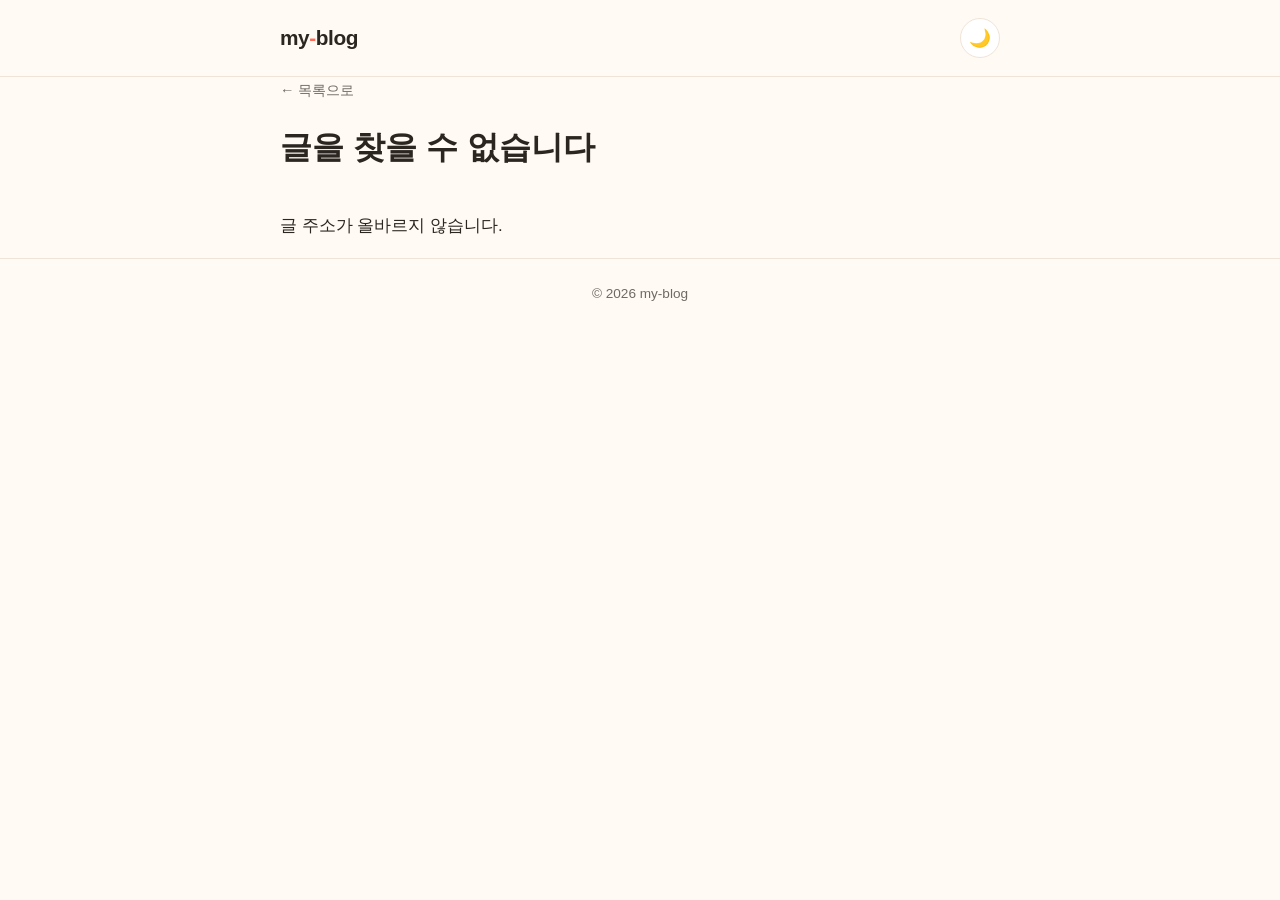
==== post.html @ 606b5c34 "Initial commit: static markdown blog Vanilla HTML/CSS/JS blog with client-side markdown rendering, t" ====
<!DOCTYPE html>
<html lang="ko">
<head>
  <meta charset="UTF-8" />
  <meta name="viewport" content="width=device-width, initial-scale=1.0" />
  <title>my-blog</title>
  <link rel="stylesheet" href="css/style.css" />
  <link rel="stylesheet" id="hljs-theme-light" href="vendor/hljs-light.min.css" />
  <link rel="stylesheet" id="hljs-theme-dark" href="vendor/hljs-dark.min.css" />
</head>
<body>
  <header class="site-header">
    <div class="container">
      <a class="site-title" href="index.html">my<span class="dot">-</span>blog</a>
      <button id="theme-toggle" class="theme-toggle" type="button" aria-label="테마 전환">🌙</button>
    </div>
  </header>

  <main class="container">
    <a class="back-link" href="index.html">← 목록으로</a>

    <article>
      <header class="post-header">
        <h1 id="post-title" class="post-card-title">불러오는 중...</h1>
        <div id="post-meta" class="post-meta"></div>
        <div id="post-tags" class="post-tags"></div>
      </header>
      <div id="post-content" class="post-content"></div>
    </article>
  </main>

  <footer class="site-footer">
    <div class="container">© 2026 my-blog</div>
  </footer>

  <script src="vendor/marked.min.js"></script>
  <script src="vendor/highlight.min.js"></script>
  <script src="js/theme.js"></script>
  <script src="js/render.js"></script>
  <script src="js/post.js"></script>
</body>
</html>
---- css/style.css ----
/* ===== Theme tokens ===== */
:root {
  --bg: #fffaf4;
  --surface: #ffffff;
  --surface-hover: #fff3ea;
  --text: #2b2620;
  --text-muted: #6f6a63;
  --border: #f0e4d8;
  --accent: #ff6b57;
  --accent-2: #12b8a6;
  --accent-contrast: #ffffff;
  --shadow: 0 6px 20px rgba(43, 38, 32, 0.08);
  --radius: 14px;
  --code-bg: #f6f1ea;
  --tag-bg: #ffe8df;
  --tag-text: #c73f2b;
}

@media (prefers-color-scheme: dark) {
  :root {
    --bg: #15171c;
    --surface: #1d2027;
    --surface-hover: #262a33;
    --text: #eee9e2;
    --text-muted: #a19c93;
    --border: #2c303a;
    --accent: #ff8a75;
    --accent-2: #35d6c2;
    --accent-contrast: #15171c;
    --shadow: 0 6px 24px rgba(0, 0, 0, 0.4);
    --code-bg: #12141a;
    --tag-bg: #3a2620;
    --tag-text: #ffb199;
  }
}

/* Manual toggle wins over system preference */
:root[data-theme="light"] {
  --bg: #fffaf4;
  --surface: #ffffff;
  --surface-hover: #fff3ea;
  --text: #2b2620;
  --text-muted: #6f6a63;
  --border: #f0e4d8;
  --accent: #ff6b57;
  --accent-2: #12b8a6;
  --accent-contrast: #ffffff;
  --shadow: 0 6px 20px rgba(43, 38, 32, 0.08);
  --code-bg: #f6f1ea;
  --tag-bg: #ffe8df;
  --tag-text: #c73f2b;
}

:root[data-theme="dark"] {
  --bg: #15171c;
  --surface: #1d2027;
  --surface-hover: #262a33;
  --text: #eee9e2;
  --text-muted: #a19c93;
  --border: #2c303a;
  --accent: #ff8a75;
  --accent-2: #35d6c2;
  --accent-contrast: #15171c;
  --shadow: 0 6px 24px rgba(0, 0, 0, 0.4);
  --code-bg: #12141a;
  --tag-bg: #3a2620;
  --tag-text: #ffb199;
}

/* ===== Reset ===== */
* {
  box-sizing: border-box;
}

html {
  color-scheme: light dark;
}

body {
  margin: 0;
  background: var(--bg);
  color: var(--text);
  font-family: -apple-system, BlinkMacSystemFont, "Segoe UI", Roboto,
    "Apple SD Gothic Neo", "Noto Sans KR", "Malgun Gothic", sans-serif;
  line-height: 1.65;
  -webkit-font-smoothing: antialiased;
  transition: background-color 0.2s ease, color 0.2s ease;
}

a {
  color: var(--accent);
  text-decoration: none;
}

a:hover {
  text-decoration: underline;
}

img {
  max-width: 100%;
  border-radius: var(--radius);
}

/* ===== Layout ===== */
.container {
  max-width: 760px;
  margin: 0 auto;
  padding: 0 20px;
}

.site-header {
  border-bottom: 1px solid var(--border);
  padding: 18px 0;
  position: sticky;
  top: 0;
  background: var(--bg);
  z-index: 10;
}

.site-header .container {
  display: flex;
  align-items: center;
  justify-content: space-between;
  gap: 12px;
}

.site-title {
  font-size: 1.3rem;
  font-weight: 800;
  color: var(--text);
  letter-spacing: -0.02em;
}

.site-title:hover {
  text-decoration: none;
  opacity: 0.85;
}

.site-title .dot {
  color: var(--accent);
}

.theme-toggle {
  border: 1px solid var(--border);
  background: var(--surface);
  color: var(--text);
  border-radius: 999px;
  width: 40px;
  height: 40px;
  font-size: 1.1rem;
  cursor: pointer;
  display: flex;
  align-items: center;
  justify-content: center;
  flex-shrink: 0;
  transition: background-color 0.15s ease, transform 0.15s ease;
}

.theme-toggle:hover {
  background: var(--surface-hover);
  transform: translateY(-1px);
}

main {
  padding: 32px 0 64px;
}

.page-title {
  font-size: 2rem;
  margin: 8px 0 6px;
  letter-spacing: -0.02em;
}

.page-subtitle {
  color: var(--text-muted);
  margin: 0 0 28px;
}

/* ===== Controls (search + tags) ===== */
.controls {
  display: flex;
  flex-direction: column;
  gap: 14px;
  margin-bottom: 30px;
}

.search-input {
  width: 100%;
  padding: 12px 16px;
  border-radius: var(--radius);
  border: 1px solid var(--border);
  background: var(--surface);
  color: var(--text);
  font-size: 1rem;
}

.search-input:focus {
  outline: 2px solid var(--accent);
  outline-offset: 1px;
}

.tag-filters {
  display: flex;
  flex-wrap: wrap;
  gap: 8px;
}

.tag-pill {
  border: 1px solid var(--border);
  background: var(--surface);
  color: var(--text-muted);
  border-radius: 999px;
  padding: 6px 14px;
  font-size: 0.85rem;
  cursor: pointer;
  transition: all 0.15s ease;
}

.tag-pill:hover {
  background: var(--surface-hover);
}

.tag-pill.active {
  background: var(--accent);
  border-color: var(--accent);
  color: var(--accent-contrast);
  font-weight: 600;
}

/* ===== Post list ===== */
.post-list {
  display: flex;
  flex-direction: column;
  gap: 16px;
  list-style: none;
  margin: 0;
  padding: 0;
}

.post-card {
  background: var(--surface);
  border: 1px solid var(--border);
  border-radius: var(--radius);
  padding: 20px 22px;
  box-shadow: var(--shadow);
  transition: transform 0.15s ease, border-color 0.15s ease;
}

.post-card:hover {
  transform: translateY(-2px);
  border-color: var(--accent);
}

.post-card a.post-card-link {
  color: var(--text);
  text-decoration: none;
}

.post-card-title {
  font-size: 1.25rem;
  font-weight: 700;
  margin: 0 0 6px;
}

.post-meta {
  color: var(--text-muted);
  font-size: 0.85rem;
  margin-bottom: 10px;
}

.post-excerpt {
  color: var(--text-muted);
  margin: 0 0 12px;
}

.post-tags {
  display: flex;
  flex-wrap: wrap;
  gap: 6px;
}

.tag-badge {
  background: var(--tag-bg);
  color: var(--tag-text);
  border-radius: 999px;
  padding: 3px 10px;
  font-size: 0.75rem;
  font-weight: 600;
}

.empty-state {
  color: var(--text-muted);
  text-align: center;
  padding: 40px 0;
}

/* ===== Single post ===== */
.post-header {
  margin-bottom: 28px;
}

.back-link {
  display: inline-block;
  margin-bottom: 18px;
  font-size: 0.9rem;
  color: var(--text-muted);
}

.post-header .post-card-title {
  font-size: 2rem;
  margin-bottom: 10px;
}

.post-content {
  font-size: 1.05rem;
}

.post-content h1,
.post-content h2,
.post-content h3 {
  letter-spacing: -0.01em;
  margin-top: 2em;
}

.post-content p {
  margin: 1.1em 0;
}

.post-content blockquote {
  margin: 1.4em 0;
  padding: 4px 20px;
  border-left: 4px solid var(--accent-2);
  background: var(--surface);
  border-radius: 0 var(--radius) var(--radius) 0;
  color: var(--text-muted);
}

.post-content code {
  background: var(--code-bg);
  padding: 2px 6px;
  border-radius: 6px;
  font-size: 0.9em;
}

.post-content pre {
  background: var(--code-bg);
  border-radius: var(--radius);
  padding: 16px;
  overflow-x: auto;
  border: 1px solid var(--border);
}

.post-content pre code {
  background: none;
  padding: 0;
}

.post-content ul,
.post-content ol {
  padding-left: 1.4em;
}

.post-content hr {
  border: none;
  border-top: 1px solid var(--border);
  margin: 2.5em 0;
}

/* ===== Footer ===== */
.site-footer {
  border-top: 1px solid var(--border);
  color: var(--text-muted);
  font-size: 0.85rem;
  text-align: center;
  padding: 24px 0;
}

/* ===== Responsive ===== */
@media (min-width: 640px) {
  .controls {
    flex-direction: row;
    align-items: center;
  }

  .search-input {
    max-width: 280px;
  }
}

@media (max-width: 480px) {
  .page-title {
    font-size: 1.6rem;
  }

  .post-header .post-card-title {
    font-size: 1.5rem;
  }

  .post-card {
    padding: 16px;
  }
}
---- vendor/hljs-light.min.css ----
pre code.hljs{display:block;overflow-x:auto;padding:1em}code.hljs{padding:3px 5px}/*!
  Theme: GitHub
  Description: Light theme as seen on github.com
  Author: github.com
  Maintainer: @Hirse
  Updated: 2021-05-15

  Outdated base version: https://github.com/primer/github-syntax-light
  Current colors taken from GitHub's CSS
*/.hljs{color:#24292e;background:#fff}.hljs-doctag,.hljs-keyword,.hljs-meta .hljs-keyword,.hljs-template-tag,.hljs-template-variable,.hljs-type,.hljs-variable.language_{color:#d73a49}.hljs-title,.hljs-title.class_,.hljs-title.class_.inherited__,.hljs-title.function_{color:#6f42c1}.hljs-attr,.hljs-attribute,.hljs-literal,.hljs-meta,.hljs-number,.hljs-operator,.hljs-selector-attr,.hljs-selector-class,.hljs-selector-id,.hljs-variable{color:#005cc5}.hljs-meta .hljs-string,.hljs-regexp,.hljs-string{color:#032f62}.hljs-built_in,.hljs-symbol{color:#e36209}.hljs-code,.hljs-comment,.hljs-formula{color:#6a737d}.hljs-name,.hljs-quote,.hljs-selector-pseudo,.hljs-selector-tag{color:#22863a}.hljs-subst{color:#24292e}.hljs-section{color:#005cc5;font-weight:700}.hljs-bullet{color:#735c0f}.hljs-emphasis{color:#24292e;font-style:italic}.hljs-strong{color:#24292e;font-weight:700}.hljs-addition{color:#22863a;background-color:#f0fff4}.hljs-deletion{color:#b31d28;background-color:#ffeef0}
---- vendor/hljs-dark.min.css ----
pre code.hljs{display:block;overflow-x:auto;padding:1em}code.hljs{padding:3px 5px}/*!
  Theme: GitHub Dark
  Description: Dark theme as seen on github.com
  Author: github.com
  Maintainer: @Hirse
  Updated: 2021-05-15

  Outdated base version: https://github.com/primer/github-syntax-dark
  Current colors taken from GitHub's CSS
*/.hljs{color:#c9d1d9;background:#0d1117}.hljs-doctag,.hljs-keyword,.hljs-meta .hljs-keyword,.hljs-template-tag,.hljs-template-variable,.hljs-type,.hljs-variable.language_{color:#ff7b72}.hljs-title,.hljs-title.class_,.hljs-title.class_.inherited__,.hljs-title.function_{color:#d2a8ff}.hljs-attr,.hljs-attribute,.hljs-literal,.hljs-meta,.hljs-number,.hljs-operator,.hljs-selector-attr,.hljs-selector-class,.hljs-selector-id,.hljs-variable{color:#79c0ff}.hljs-meta .hljs-string,.hljs-regexp,.hljs-string{color:#a5d6ff}.hljs-built_in,.hljs-symbol{color:#ffa657}.hljs-code,.hljs-comment,.hljs-formula{color:#8b949e}.hljs-name,.hljs-quote,.hljs-selector-pseudo,.hljs-selector-tag{color:#7ee787}.hljs-subst{color:#c9d1d9}.hljs-section{color:#1f6feb;font-weight:700}.hljs-bullet{color:#f2cc60}.hljs-emphasis{color:#c9d1d9;font-style:italic}.hljs-strong{color:#c9d1d9;font-weight:700}.hljs-addition{color:#aff5b4;background-color:#033a16}.hljs-deletion{color:#ffdcd7;background-color:#67060c}
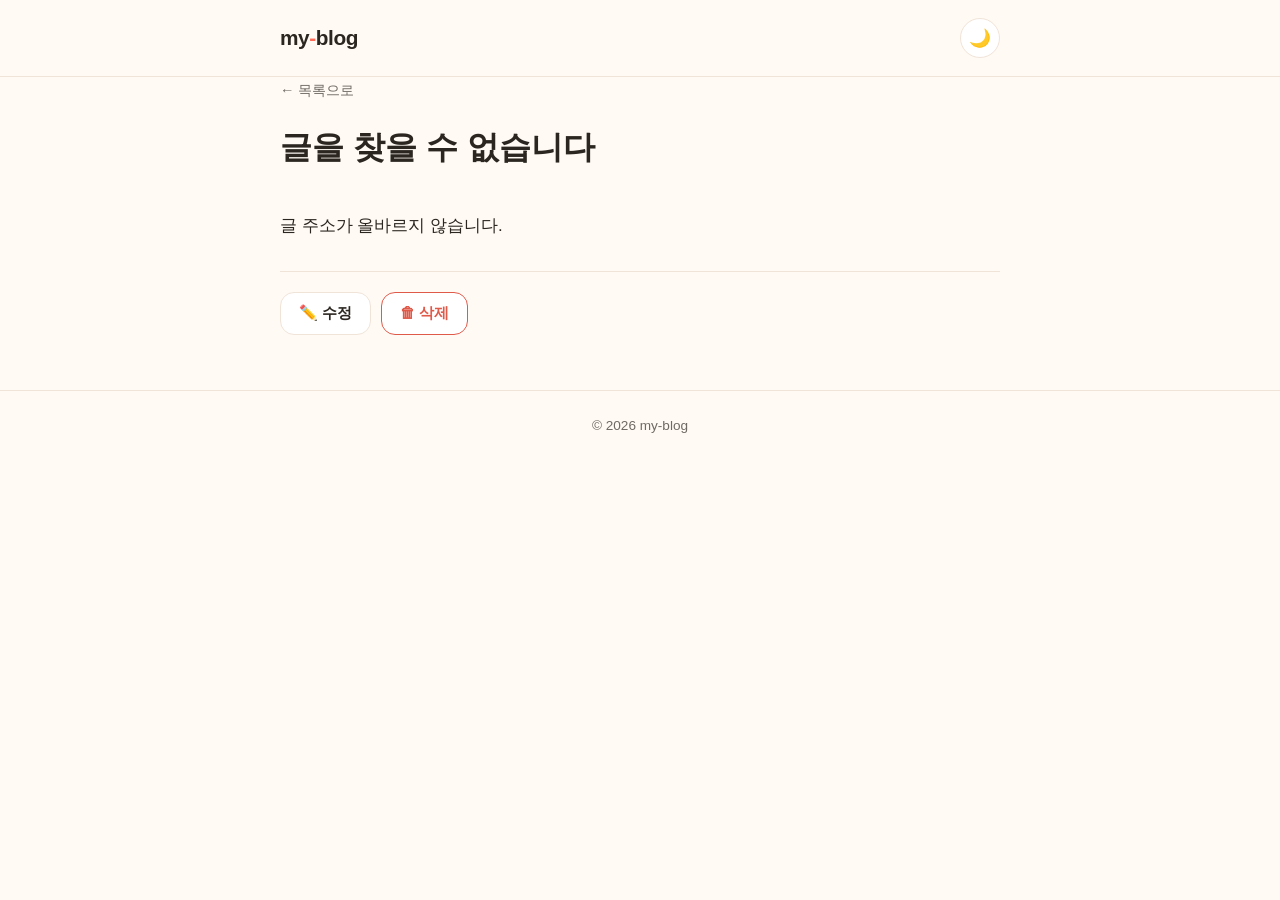
==== commit 66e10ae4: "Add browser-based post editor (create/edit/delete via GitHub API) Since the site has no backend, wri" ====
--- a/post.html
+++ b/post.html
@@ -26,6 +26,11 @@
         <div id="post-tags" class="post-tags"></div>
       </header>
       <div id="post-content" class="post-content"></div>
+      <div class="post-actions">
+        <button id="edit-btn" type="button" class="btn btn-secondary">✏️ 수정</button>
+        <button id="delete-btn" type="button" class="btn btn-danger">🗑 삭제</button>
+      </div>
+      <p id="action-status" class="form-status"></p>
     </article>
   </main>
 
@@ -36,6 +41,7 @@
   <script src="vendor/marked.min.js"></script>
   <script src="vendor/highlight.min.js"></script>
   <script src="js/theme.js"></script>
+  <script src="js/github-api.js"></script>
   <script src="js/render.js"></script>
   <script src="js/post.js"></script>
 </body>
--- a/css/style.css
+++ b/css/style.css
@@ -375,6 +375,154 @@
   padding: 24px 0;
 }
 
+/* ===== Buttons ===== */
+.btn {
+  display: inline-flex;
+  align-items: center;
+  gap: 6px;
+  border: 1px solid var(--border);
+  border-radius: var(--radius);
+  padding: 10px 18px;
+  font-size: 0.95rem;
+  font-weight: 600;
+  cursor: pointer;
+  text-decoration: none;
+  transition: transform 0.15s ease, opacity 0.15s ease;
+}
+
+.btn:hover {
+  text-decoration: none;
+  transform: translateY(-1px);
+}
+
+.btn:disabled {
+  cursor: not-allowed;
+  opacity: 0.6;
+  transform: none;
+}
+
+.btn-primary {
+  background: var(--accent);
+  border-color: var(--accent);
+  color: var(--accent-contrast);
+}
+
+.btn-secondary {
+  background: var(--surface);
+  color: var(--text);
+}
+
+.btn-danger {
+  background: var(--surface);
+  border-color: #e05a4a;
+  color: #e05a4a;
+}
+
+.btn-danger:hover {
+  background: #e05a4a;
+  color: #fff;
+}
+
+/* ===== Post list header with "new post" button ===== */
+.page-title-row {
+  display: flex;
+  align-items: flex-start;
+  justify-content: space-between;
+  gap: 12px;
+  flex-wrap: wrap;
+}
+
+.new-post-btn {
+  flex-shrink: 0;
+  white-space: nowrap;
+}
+
+/* ===== Post detail actions (edit/delete) ===== */
+.post-actions {
+  display: flex;
+  gap: 10px;
+  margin-top: 32px;
+  padding-top: 20px;
+  border-top: 1px solid var(--border);
+}
+
+/* ===== Write/edit form ===== */
+.token-box {
+  background: var(--surface);
+  border: 1px solid var(--border);
+  border-radius: var(--radius);
+  padding: 16px 18px;
+  margin-bottom: 24px;
+}
+
+.token-status {
+  margin: 0 0 10px;
+  font-weight: 600;
+}
+
+.token-row {
+  display: flex;
+  flex-direction: column;
+  gap: 10px;
+}
+
+.help-text {
+  color: var(--text-muted);
+  font-size: 0.8rem;
+  margin: 10px 0 0;
+  line-height: 1.5;
+}
+
+.help-text code {
+  background: var(--code-bg);
+  padding: 1px 5px;
+  border-radius: 4px;
+}
+
+.post-form {
+  display: flex;
+  flex-direction: column;
+  gap: 6px;
+}
+
+.field-label {
+  font-weight: 600;
+  font-size: 0.9rem;
+  margin: 14px 0 2px;
+}
+
+.text-input {
+  width: 100%;
+  padding: 12px 14px;
+  border-radius: var(--radius);
+  border: 1px solid var(--border);
+  background: var(--surface);
+  color: var(--text);
+  font-size: 1rem;
+  font-family: inherit;
+}
+
+.text-input:focus {
+  outline: 2px solid var(--accent);
+  outline-offset: 1px;
+}
+
+.textarea-input {
+  resize: vertical;
+  line-height: 1.6;
+}
+
+.post-form .btn-primary {
+  margin-top: 20px;
+  align-self: flex-start;
+}
+
+.form-status {
+  color: var(--accent-2);
+  font-weight: 600;
+  min-height: 1.4em;
+}
+
 /* ===== Responsive ===== */
 @media (min-width: 640px) {
   .controls {
@@ -385,6 +533,14 @@
   .search-input {
     max-width: 280px;
   }
+
+  .token-row {
+    flex-direction: row;
+  }
+
+  .token-row .text-input {
+    flex: 1;
+  }
 }
 
 @media (max-width: 480px) {
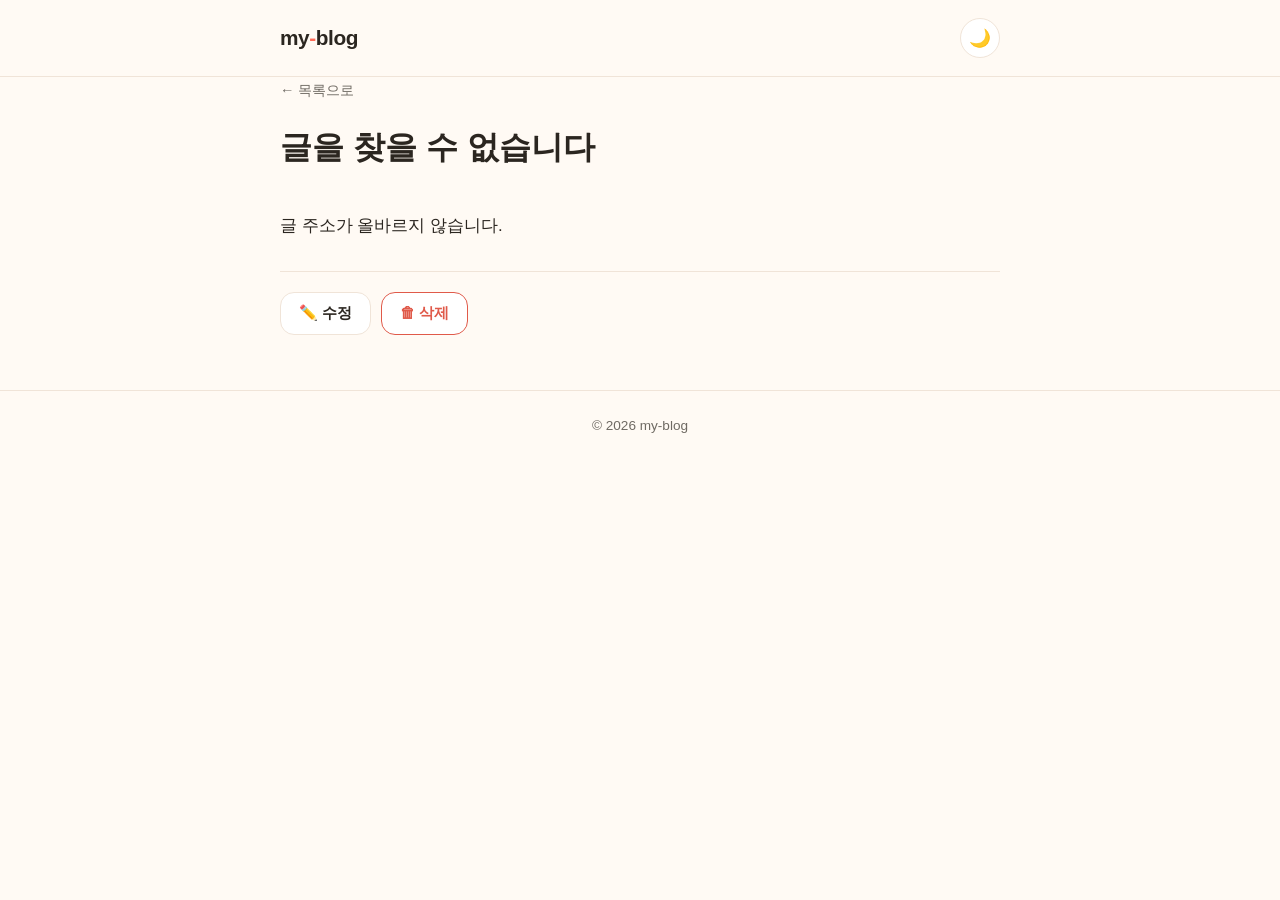
==== commit 353ae647: "Mask password entry with a proper modal instead of prompt() window.prompt() shows typed text in plai" ====
--- a/post.html
+++ b/post.html
@@ -34,6 +34,25 @@
     </article>
   </main>
 
+  <div id="password-modal" class="modal-overlay" hidden>
+    <div class="modal-box">
+      <h2 class="modal-title">비밀번호 확인</h2>
+      <form id="password-modal-form">
+        <input
+          id="password-modal-input"
+          class="text-input"
+          type="password"
+          autocomplete="current-password"
+          placeholder="비밀번호를 입력하세요"
+        />
+        <div class="modal-actions">
+          <button type="button" id="password-modal-cancel" class="btn btn-secondary">취소</button>
+          <button type="submit" id="password-modal-confirm" class="btn btn-primary">확인</button>
+        </div>
+      </form>
+    </div>
+  </div>
+
   <footer class="site-footer">
     <div class="container">© 2026 my-blog</div>
   </footer>
--- a/css/style.css
+++ b/css/style.css
@@ -523,6 +523,44 @@
   min-height: 1.4em;
 }
 
+/* ===== Password modal ===== */
+.modal-overlay {
+  position: fixed;
+  inset: 0;
+  background: rgba(0, 0, 0, 0.45);
+  display: flex;
+  align-items: center;
+  justify-content: center;
+  padding: 20px;
+  z-index: 100;
+}
+
+.modal-overlay[hidden] {
+  display: none;
+}
+
+.modal-box {
+  background: var(--surface);
+  border: 1px solid var(--border);
+  border-radius: var(--radius);
+  box-shadow: var(--shadow);
+  padding: 24px;
+  width: 100%;
+  max-width: 360px;
+}
+
+.modal-title {
+  margin: 0 0 14px;
+  font-size: 1.15rem;
+}
+
+.modal-actions {
+  display: flex;
+  justify-content: flex-end;
+  gap: 10px;
+  margin-top: 16px;
+}
+
 /* ===== Responsive ===== */
 @media (min-width: 640px) {
   .controls {
